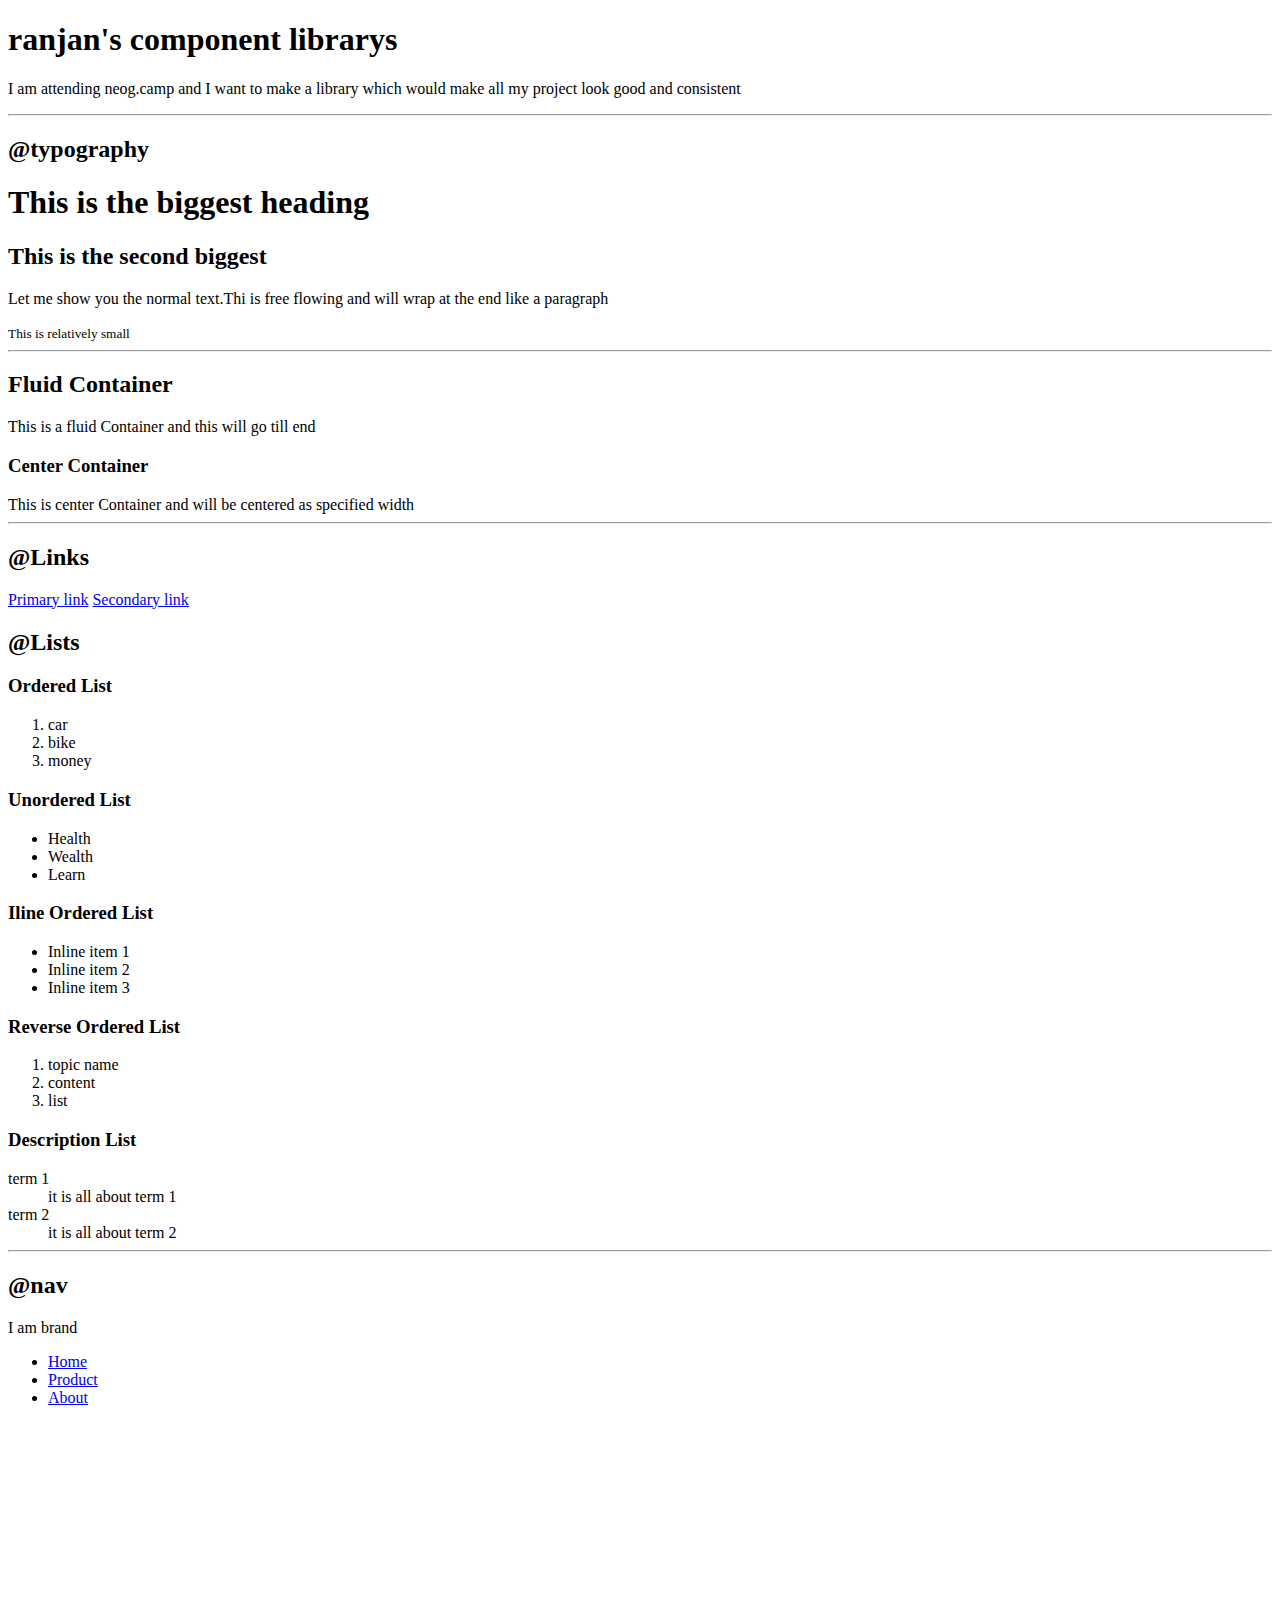
==== index.html @ 51fc794d "nav" ====
<!DOCTYPE html>
<html lang="en">
<head>
    <meta charset="UTF-8">
    <meta name="viewport" content="width=device-width, initial-scale=1.0">
    <title>Component Library</title>
</head>
<body>
    <h1>ranjan's component librarys</h1>
    <p>I am attending neog.camp and I want to make a library which would make all my project look good and consistent</p>
    <hr>
    <h2>@typography</h2>
    <h1>This is the biggest heading</h1>
    <h2>This is the second biggest</h2>
    <p>Let me show you the normal text.Thi is free flowing and will wrap at the end like a paragraph</p>
    <small>This is relatively small</small>

    <hr>

    <h2>Fluid Container</h2>
    <div>This is a fluid Container and this will go till end</div>

    <h3>Center Container</h3>
    <div>This is center Container and will be centered as specified width</div>
    <hr>

    <h2>@Links</h2>

<a href="/">Primary link</a>
<a href="/">Secondary link</a>

<h2>@Lists</h2>

<h3>Ordered List</h3>
<ol>
    <li>car</li>
    <li>bike</li>
    <li>money</li>
</ol>

<h3>Unordered List</h3>
<ul>
    <li>Health</li>
    <li>Wealth</li>
    <li>Learn</li>
</ul>

<h3>Iline Ordered List</h3>
<ul>
    <li>Inline item 1</li>
    <li>Inline item 2</li>
    <li>Inline item 3</li>
</ul>

<h3>Reverse Ordered List</h3>
<ol>
    <li>topic name</li>
    <li>content</li>
    <li>list</li>
</ol>

<h3>Description List</h3>
<dt>        term 1</dt>
<dd>it is all about term 1</dd>
<dt>        term 2</dt>
<dd>it is all about term 2</dd>

<hr>

<h2>@nav</h2>

<div>I am brand</div>
<ul>
    <li><a href="/">Home</a></li>
    <li><a href="/">Product</a></li>
    <li><a href="/">About</a></li>
</ul>



<div style="height: 40vh;"></div>

</body>
</html>
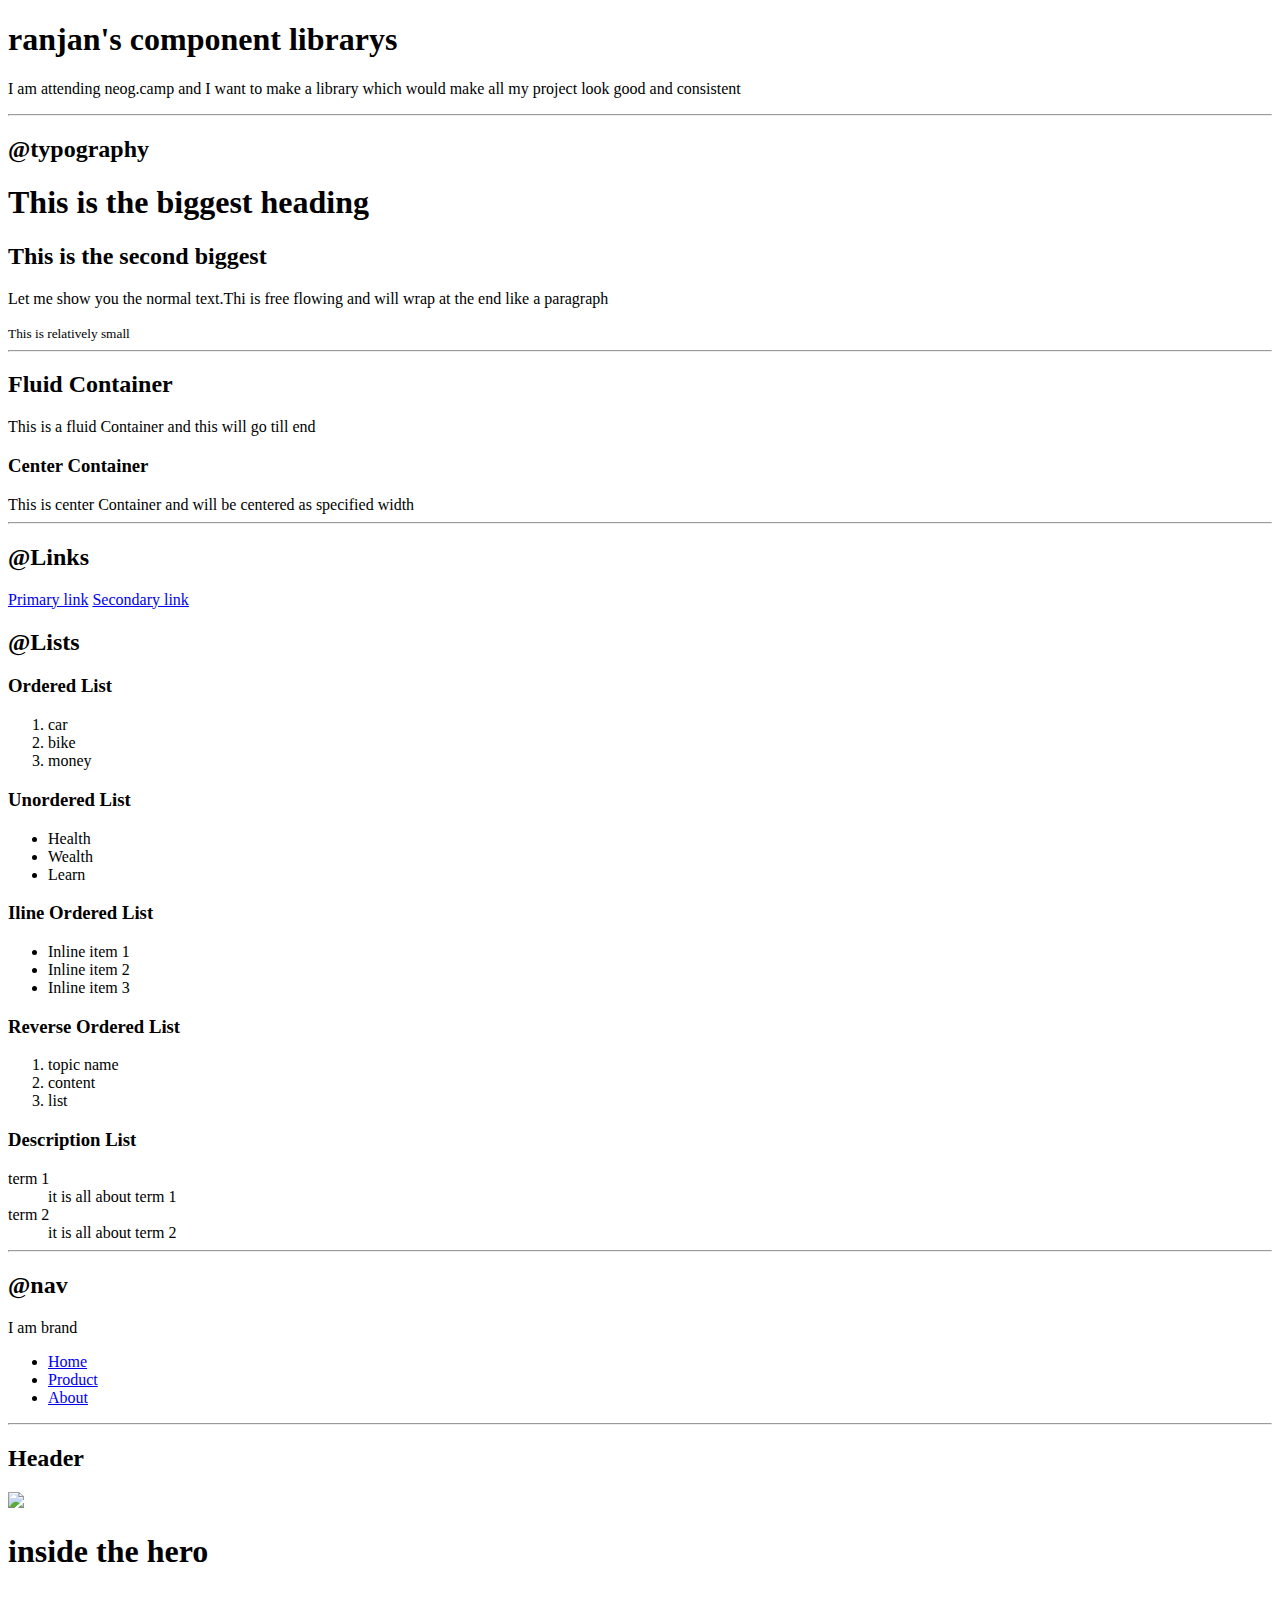
==== commit 6709c0ad: "fix:header added" ====
--- a/index.html
+++ b/index.html
@@ -76,6 +76,12 @@
     <li><a href="/">About</a></li>
 </ul>
 
+<hr>
+<h2>Header</h2>
+<head>
+    <img src = "images/reactImage.svg">
+    <h1>inside the hero </h1>
+</head>
 
 
 <div style="height: 40vh;"></div>
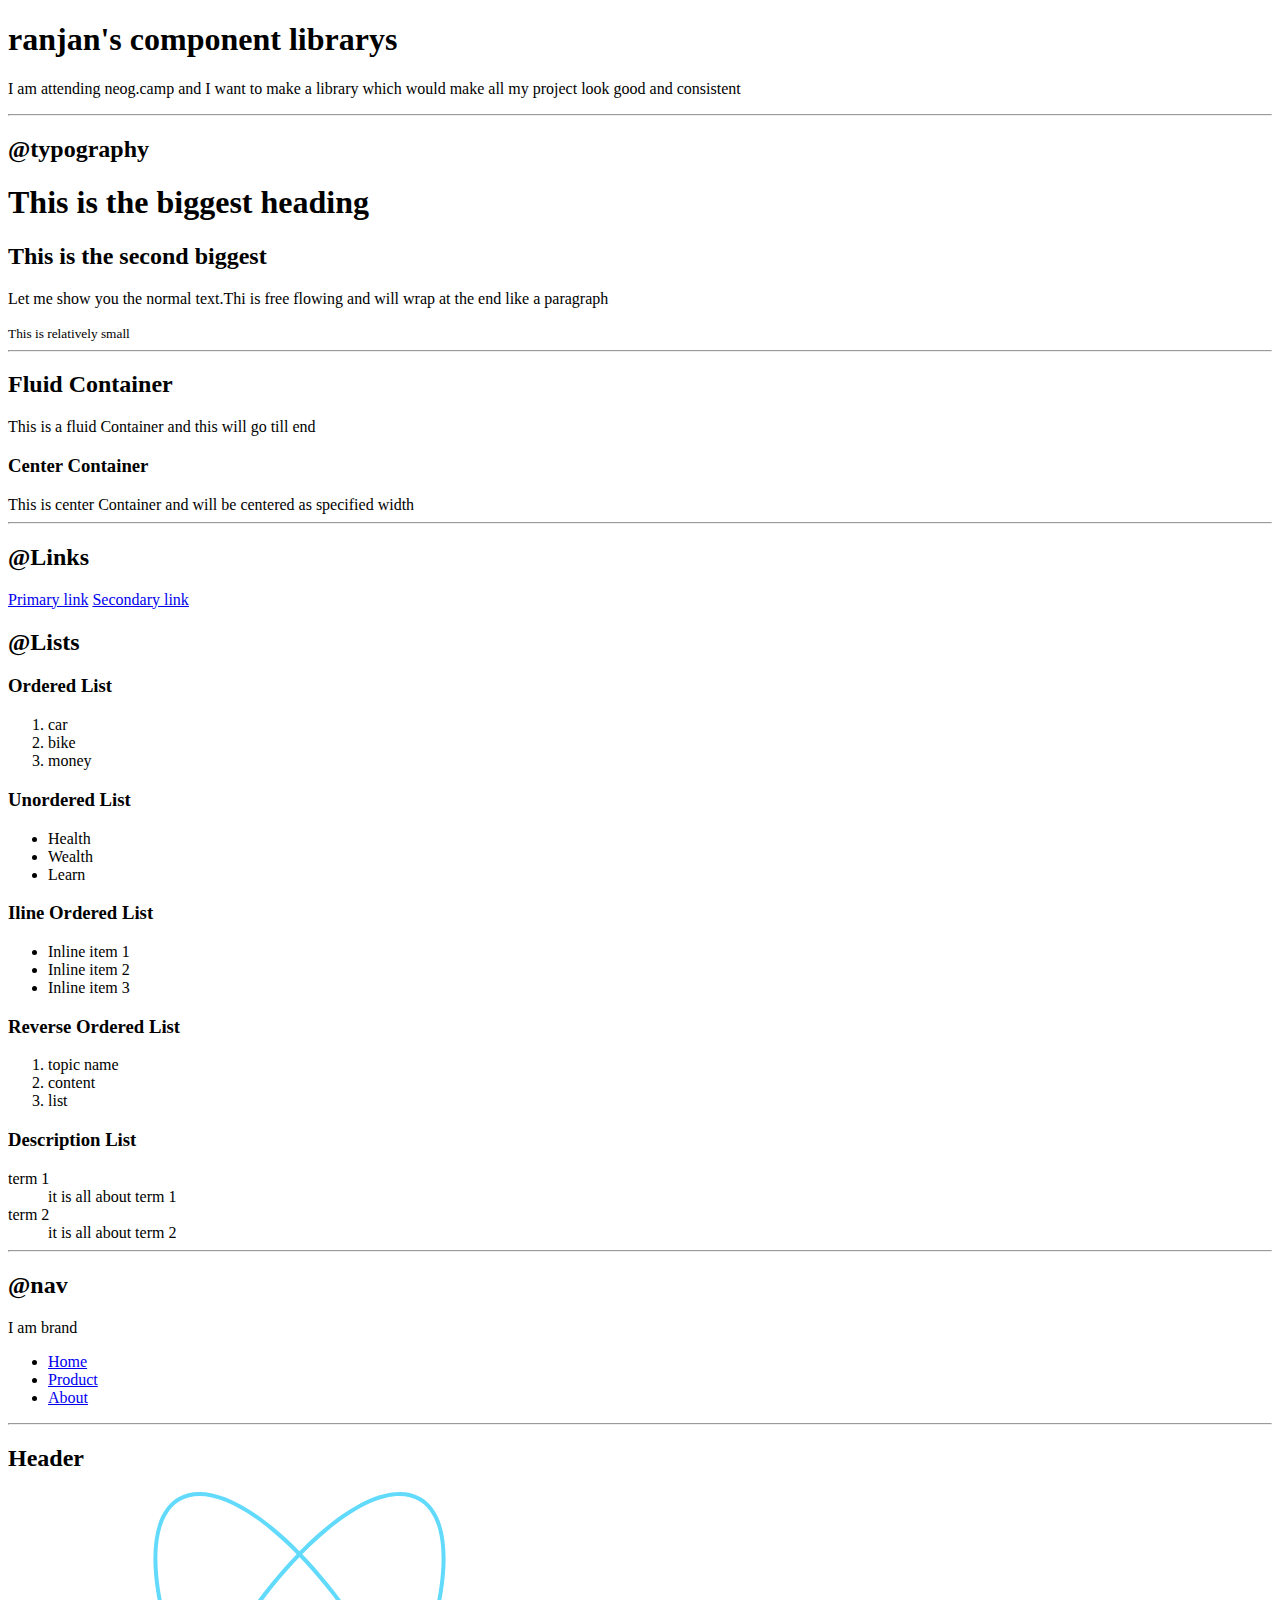
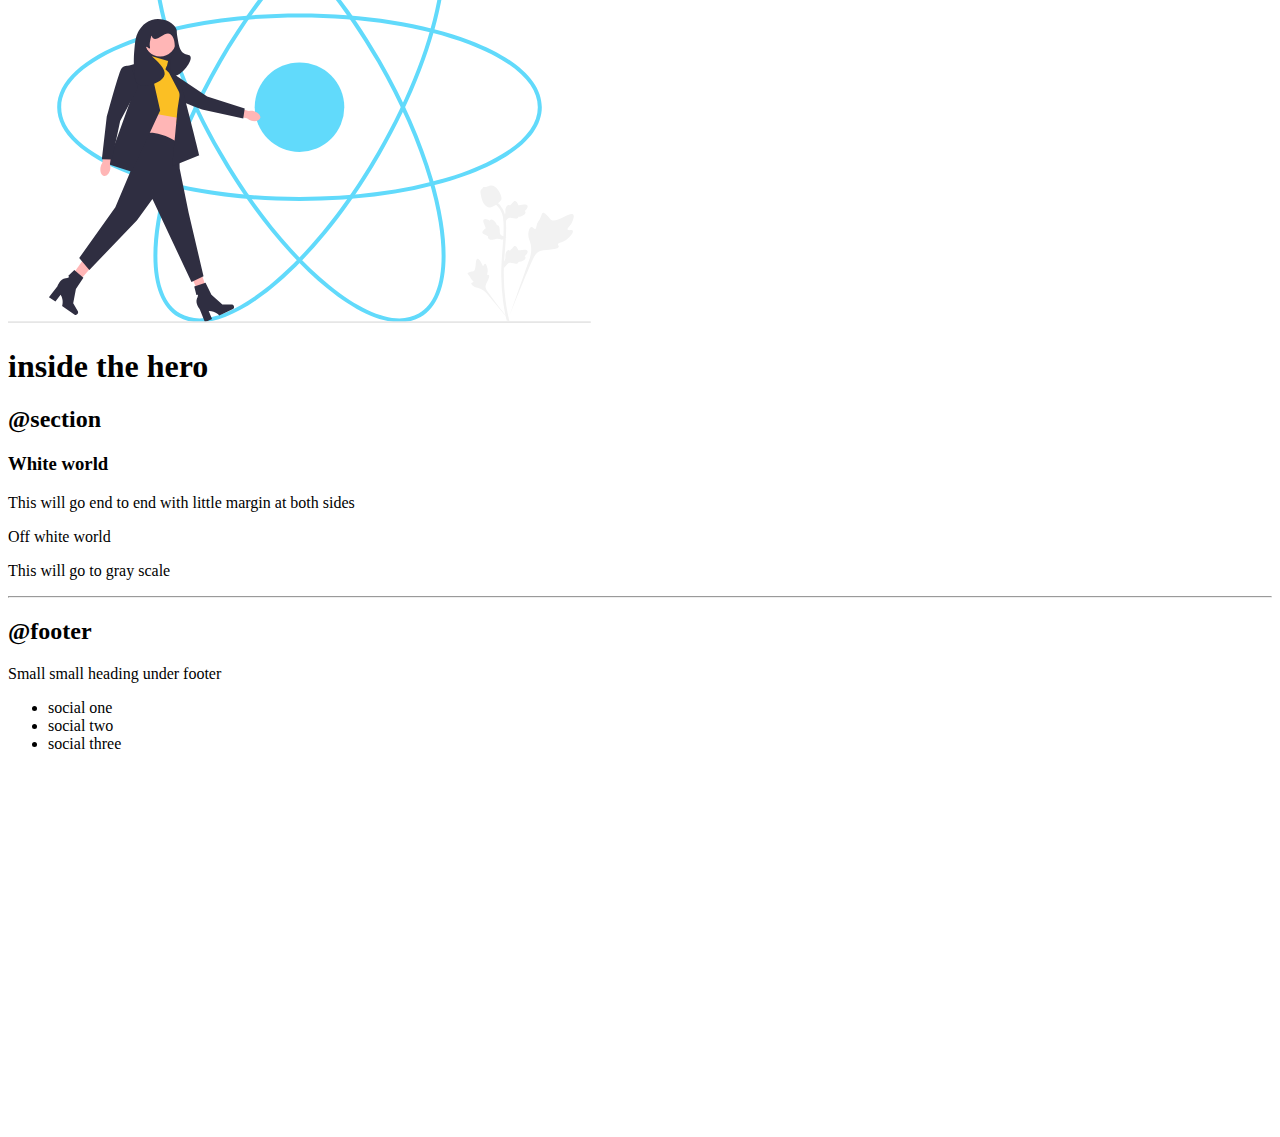
==== commit b062dd5a: "footer added" ====
--- a/index.html
+++ b/index.html
@@ -1,13 +1,16 @@
 <!DOCTYPE html>
 <html lang="en">
+
 <head>
     <meta charset="UTF-8">
     <meta name="viewport" content="width=device-width, initial-scale=1.0">
     <title>Component Library</title>
 </head>
+
 <body>
     <h1>ranjan's component librarys</h1>
-    <p>I am attending neog.camp and I want to make a library which would make all my project look good and consistent</p>
+    <p>I am attending neog.camp and I want to make a library which would make all my project look good and consistent
+    </p>
     <hr>
     <h2>@typography</h2>
     <h1>This is the biggest heading</h1>
@@ -26,65 +29,86 @@
 
     <h2>@Links</h2>
 
-<a href="/">Primary link</a>
-<a href="/">Secondary link</a>
+    <a href="/">Primary link</a>
+    <a href="/">Secondary link</a>
 
-<h2>@Lists</h2>
+    <h2>@Lists</h2>
 
-<h3>Ordered List</h3>
-<ol>
-    <li>car</li>
-    <li>bike</li>
-    <li>money</li>
-</ol>
+    <h3>Ordered List</h3>
+    <ol>
+        <li>car</li>
+        <li>bike</li>
+        <li>money</li>
+    </ol>
 
-<h3>Unordered List</h3>
-<ul>
-    <li>Health</li>
-    <li>Wealth</li>
-    <li>Learn</li>
-</ul>
+    <h3>Unordered List</h3>
+    <ul>
+        <li>Health</li>
+        <li>Wealth</li>
+        <li>Learn</li>
+    </ul>
 
-<h3>Iline Ordered List</h3>
-<ul>
-    <li>Inline item 1</li>
-    <li>Inline item 2</li>
-    <li>Inline item 3</li>
-</ul>
+    <h3>Iline Ordered List</h3>
+    <ul>
+        <li>Inline item 1</li>
+        <li>Inline item 2</li>
+        <li>Inline item 3</li>
+    </ul>
 
-<h3>Reverse Ordered List</h3>
-<ol>
-    <li>topic name</li>
-    <li>content</li>
-    <li>list</li>
-</ol>
+    <h3>Reverse Ordered List</h3>
+    <ol>
+        <li>topic name</li>
+        <li>content</li>
+        <li>list</li>
+    </ol>
 
-<h3>Description List</h3>
-<dt>        term 1</dt>
-<dd>it is all about term 1</dd>
-<dt>        term 2</dt>
-<dd>it is all about term 2</dd>
+    <h3>Description List</h3>
+    <dt> term 1</dt>
+    <dd>it is all about term 1</dd>
+    <dt> term 2</dt>
+    <dd>it is all about term 2</dd>
 
-<hr>
+    <hr>
 
-<h2>@nav</h2>
+    <h2>@nav</h2>
 
-<div>I am brand</div>
-<ul>
-    <li><a href="/">Home</a></li>
-    <li><a href="/">Product</a></li>
-    <li><a href="/">About</a></li>
-</ul>
+    <div>I am brand</div>
+    <ul>
+        <li><a href="/">Home</a></li>
+        <li><a href="/">Product</a></li>
+        <li><a href="/">About</a></li>
+    </ul>
 
-<hr>
-<h2>Header</h2>
-<head>
-    <img src = "images/reactImage.svg">
-    <h1>inside the hero </h1>
-</head>
+    <hr>
+    <h2>Header</h2>
 
+    <head>
+        <img src="images/reactImage.svg">
+        <h1>inside the hero </h1>
+    </head>
 
-<div style="height: 40vh;"></div>
+    <h2>@section</h2>
+    <section>
+        <h3>White world</h3>
+        <p>This will go end to end with little margin at both sides</p>
+    </section>
+
+    <section>Off white world</section>
+    <p>This will go to gray scale</p>
+    <hr>
+    <h2>@footer</h2>
+
+    <footer>
+        <div>Small small heading under footer</div>
+        <ul>
+            <li>social one </li>
+            <li>social two </li>
+            <li>social three </li>
+        </ul>
+    </footer>
+
+    <div style="height: 40vh;"></div>
 
 </body>
+
 </html>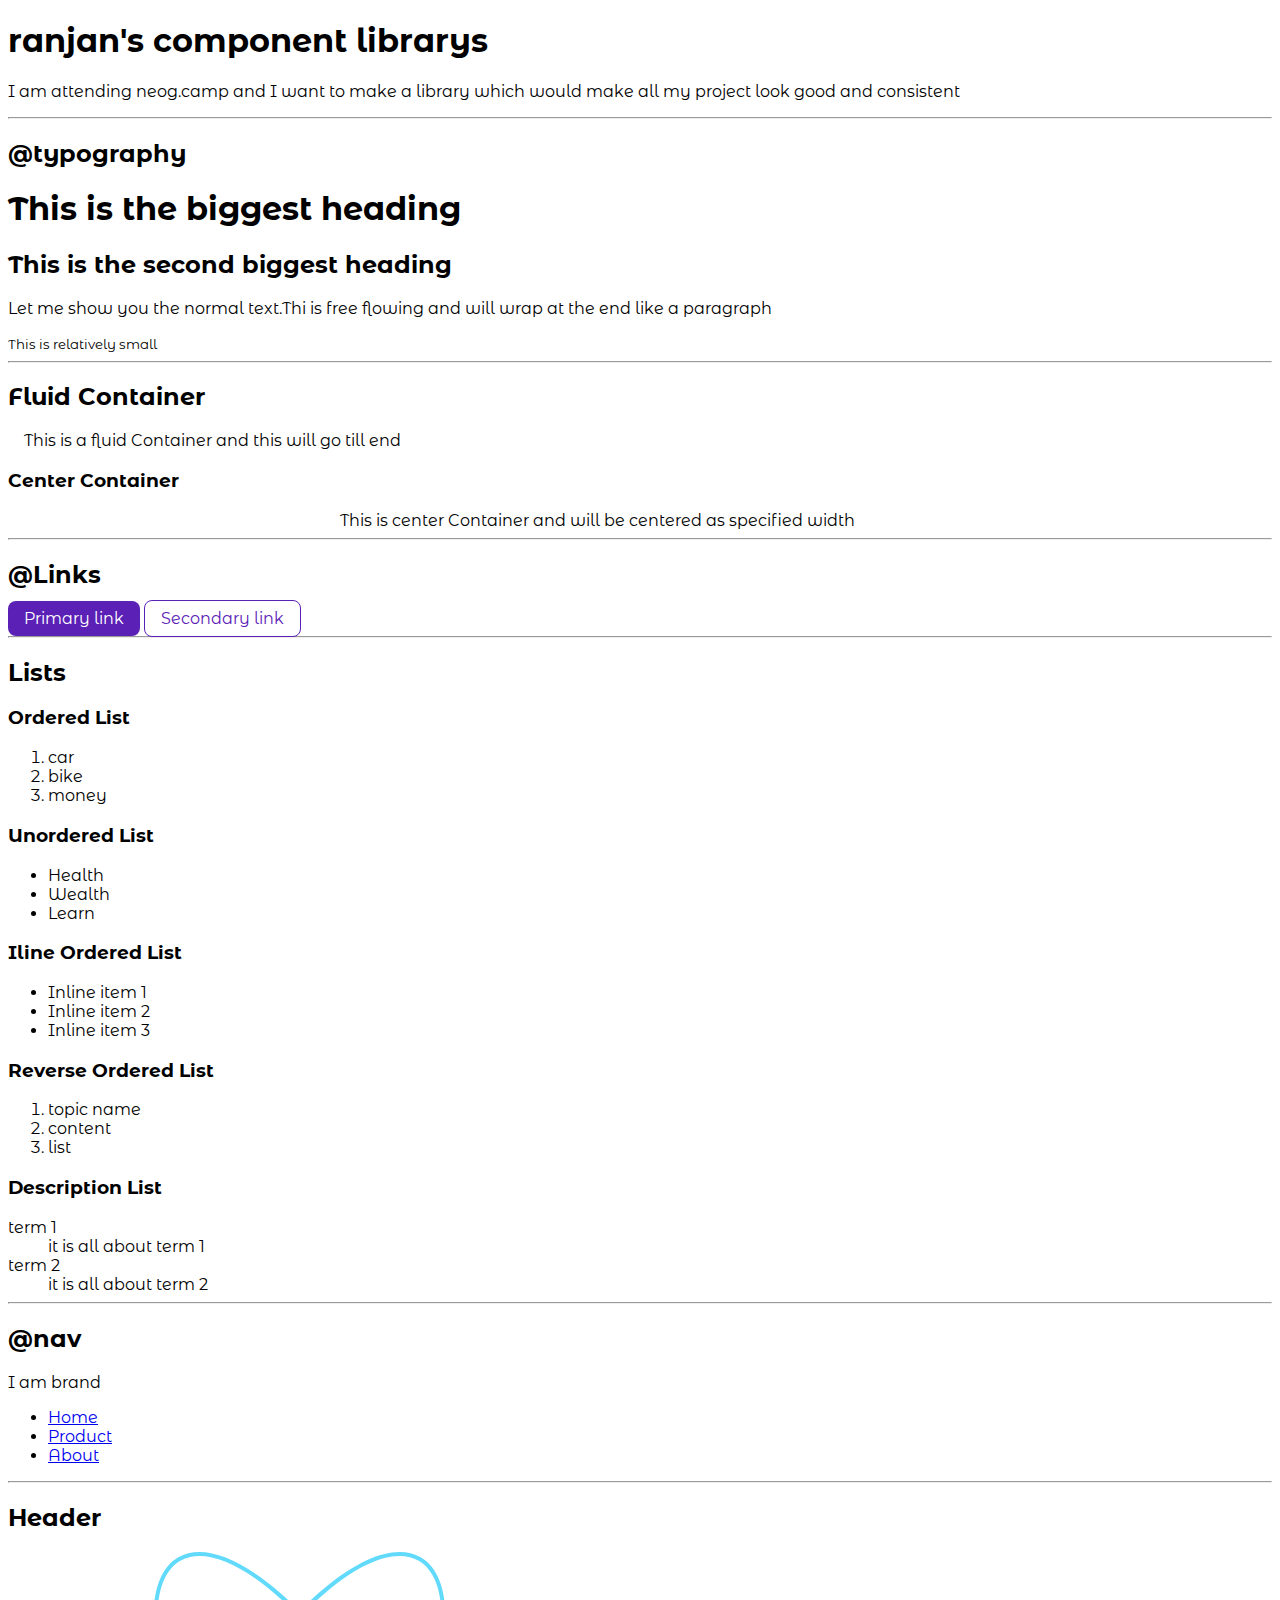
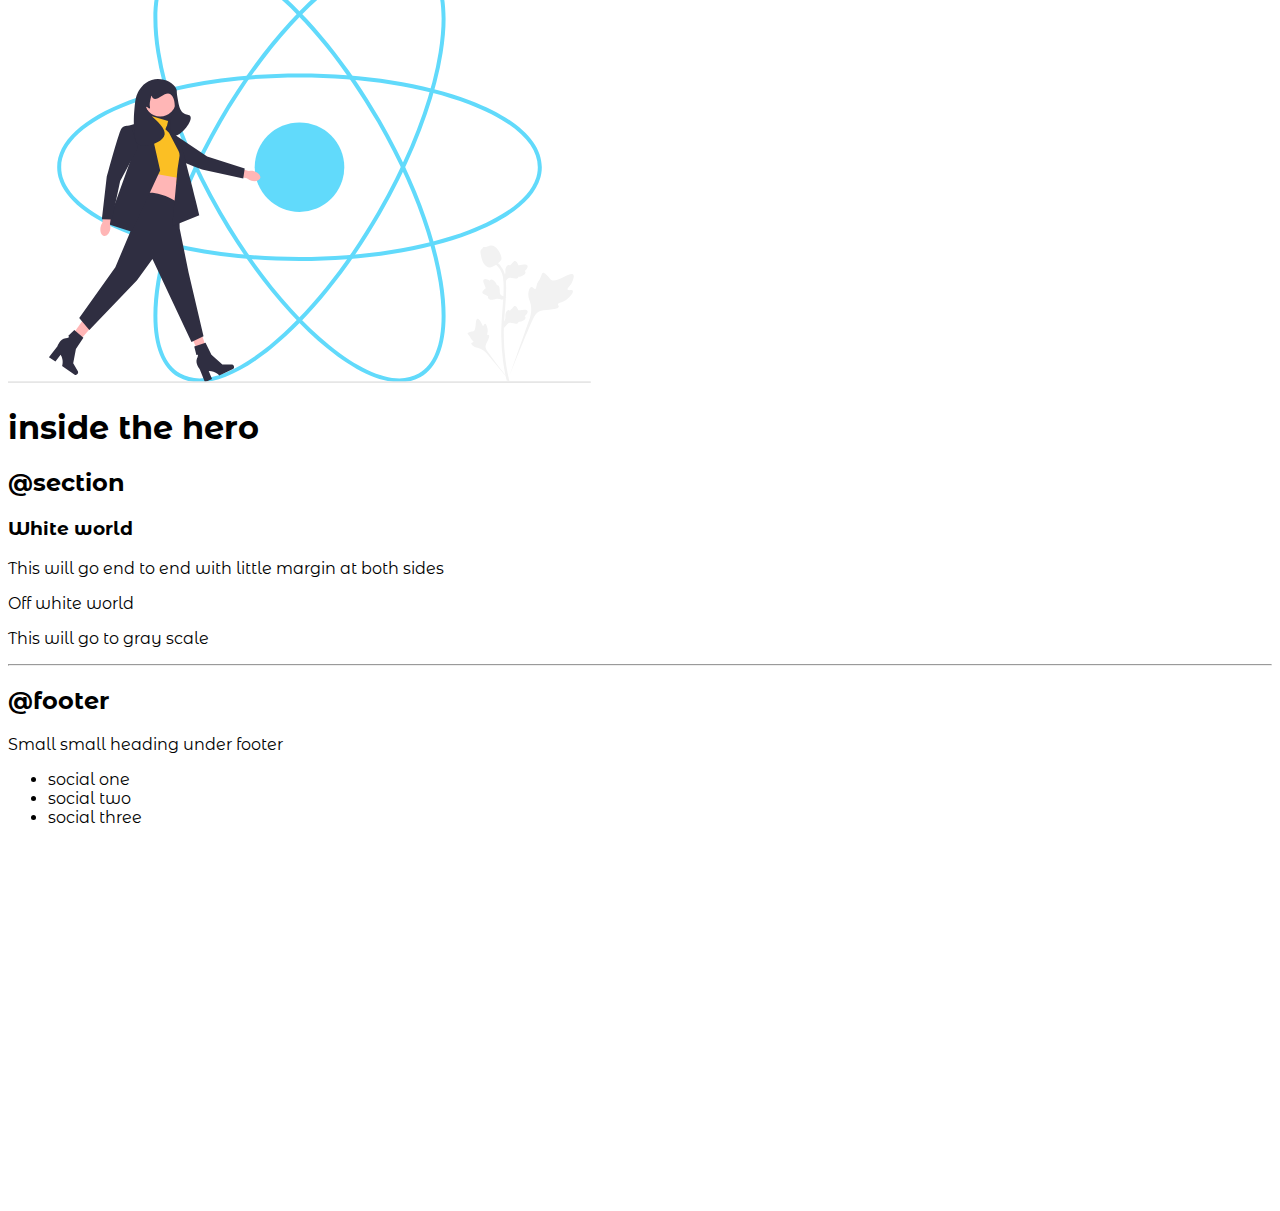
==== commit 5f618221: "links updated" ====
--- a/index.html
+++ b/index.html
@@ -5,34 +5,42 @@
     <meta charset="UTF-8">
     <meta name="viewport" content="width=device-width, initial-scale=1.0">
     <title>Component Library</title>
+    <link rel="stylesheet" href="style.css">
 </head>
 
 <body>
     <h1>ranjan's component librarys</h1>
     <p>I am attending neog.camp and I want to make a library which would make all my project look good and consistent
     </p>
+    <!-- <style>
+        body{
+            color:green;
+        }
+    </style> -->
     <hr>
     <h2>@typography</h2>
+    <!-- style="color: blue;" -->
     <h1>This is the biggest heading</h1>
-    <h2>This is the second biggest</h2>
+    <h2>This is the second biggest heading</h2>
     <p>Let me show you the normal text.Thi is free flowing and will wrap at the end like a paragraph</p>
     <small>This is relatively small</small>
-
     <hr>
 
     <h2>Fluid Container</h2>
-    <div>This is a fluid Container and this will go till end</div>
+    <div class="container-fluid">This is a fluid Container and this will go till end</div>
 
     <h3>Center Container</h3>
-    <div>This is center Container and will be centered as specified width</div>
+    <div class=" container">This is center Container and will be centered as specified width</div>
     <hr>
 
     <h2>@Links</h2>
+    <a class="link link-primary" href="/">Primary link</a>
+    <a class="link link-secondary" href="/">Secondary link</a>
 
-    <a href="/">Primary link</a>
-    <a href="/">Secondary link</a>
-
-    <h2>@Lists</h2>
+    <hr>
+    <!-- style="color: brown;"> -->
+    <h2>Lists
+    </h2>
 
     <h3>Ordered List</h3>
     <ol>
--- a/style.css
+++ b/style.css
@@ -0,0 +1,48 @@
+@import url('https://fonts.googleapis.com/css2?family=Montserrat+Alternates&display=swap');
+
+:root{
+    --primary-color:#5b21b6;
+}
+
+body{
+    font-family: 'Montserrat Alternates', sans-serif;
+}
+/** container **/
+.container-fluid{
+    padding-left: 1rem;
+    padding-right: 1rem;
+}
+
+.container{
+    max-width: 600px;
+    margin:auto;
+
+    
+}
+/** adding color to primary **/
+
+/* adding css style to link */
+
+.link{
+    text-decoration: none;
+    padding: 0.5rem 1.0rem;
+}
+
+.link-primary{
+    background-color: var(--primary-color);
+    border-radius: 0.5rem;
+    color: white;
+}
+
+.link-secondary{
+    color: var(--primary-color);
+    border-radius: 0.5rem;
+    border: 1px solid var(--primary-color);
+
+}
+
+
+
+
+
+
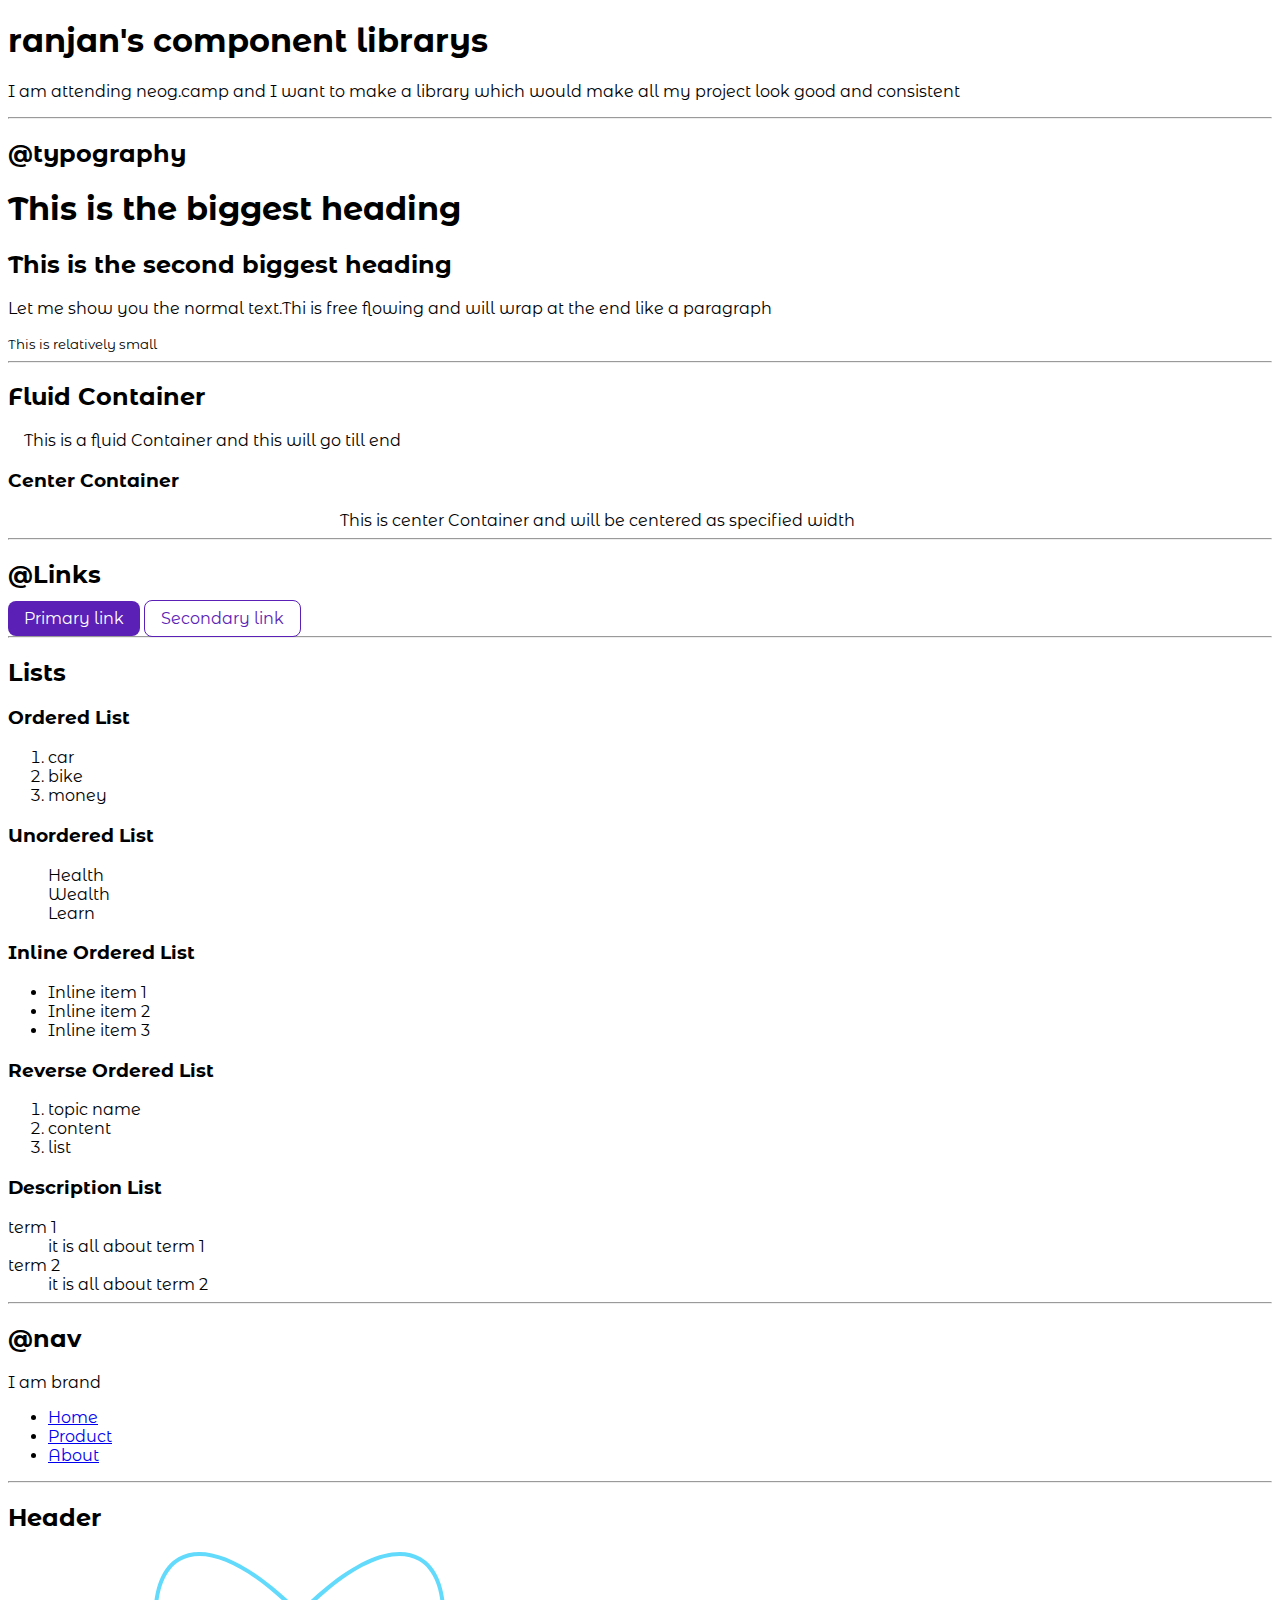
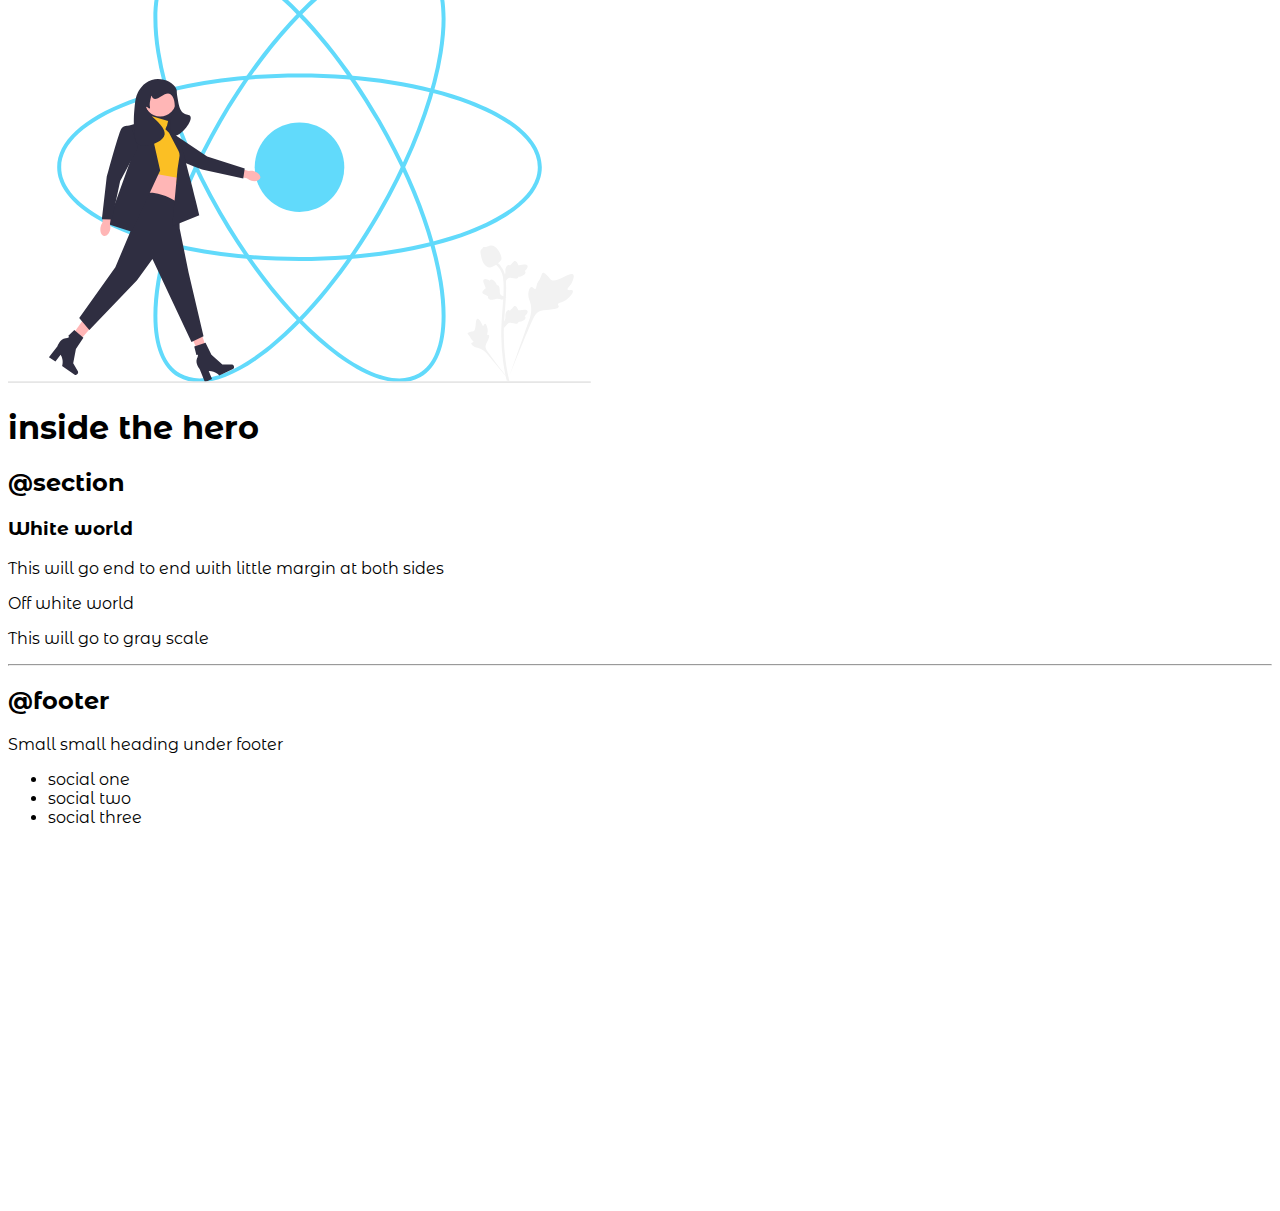
==== commit 32dde021: "working on css file" ====
--- a/index.html
+++ b/index.html
@@ -51,12 +51,12 @@
 
     <h3>Unordered List</h3>
     <ul>
-        <li>Health</li>
-        <li>Wealth</li>
-        <li>Learn</li>
+        <li class="list-non-bullet">Health</li>
+        <li class="list-non-bullet">Wealth</li>
+        <li class="list-non-bullet">Learn</li>
     </ul>
 
-    <h3>Iline Ordered List</h3>
+    <h3>Inline Ordered List</h3>
     <ul>
         <li>Inline item 1</li>
         <li>Inline item 2</li>
--- a/style.css
+++ b/style.css
@@ -42,7 +42,27 @@
 }
 
 
+/* decorating css */
+
+/* removing the bullet points */
+.list-non-bullet{
+    list-style: none;
+}
+
+#list-inline{
+    display: inline;
+}
 
 
 
 
+
+
+
+
+
+
+
+
+
+
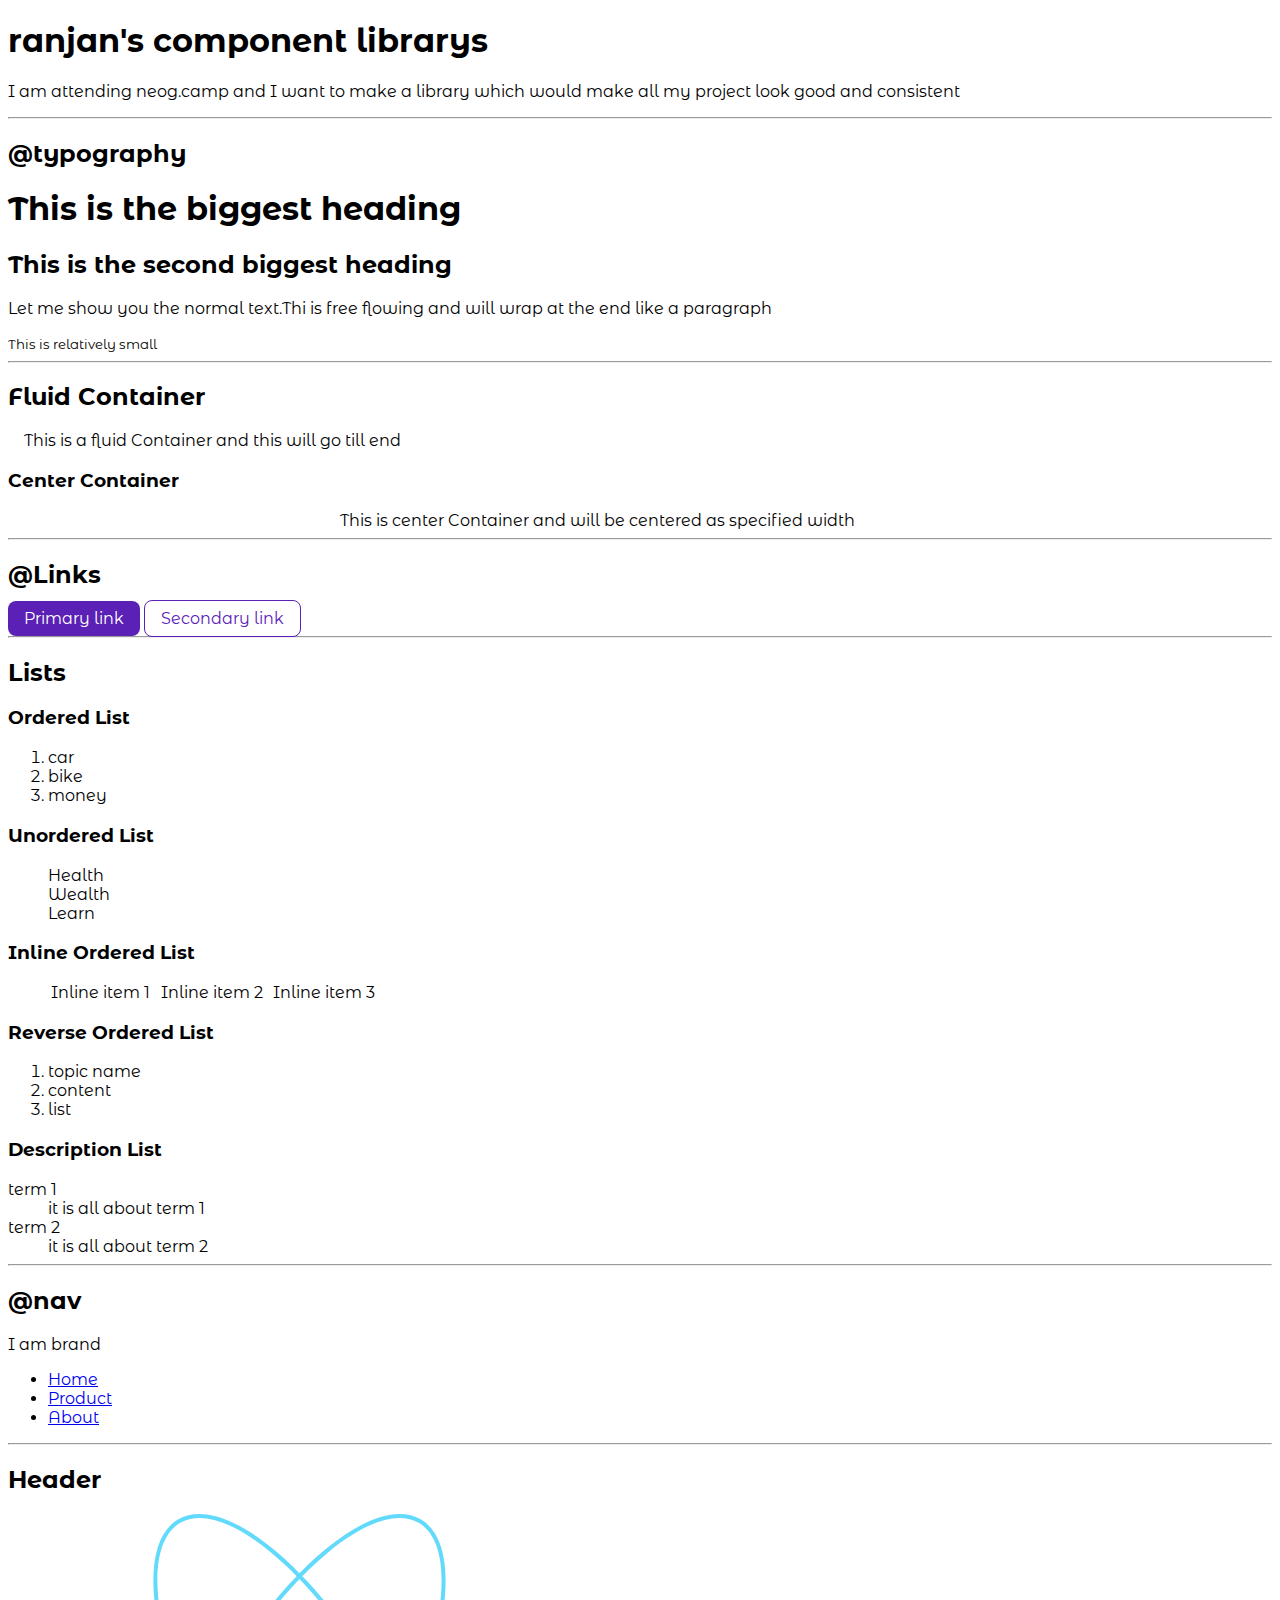
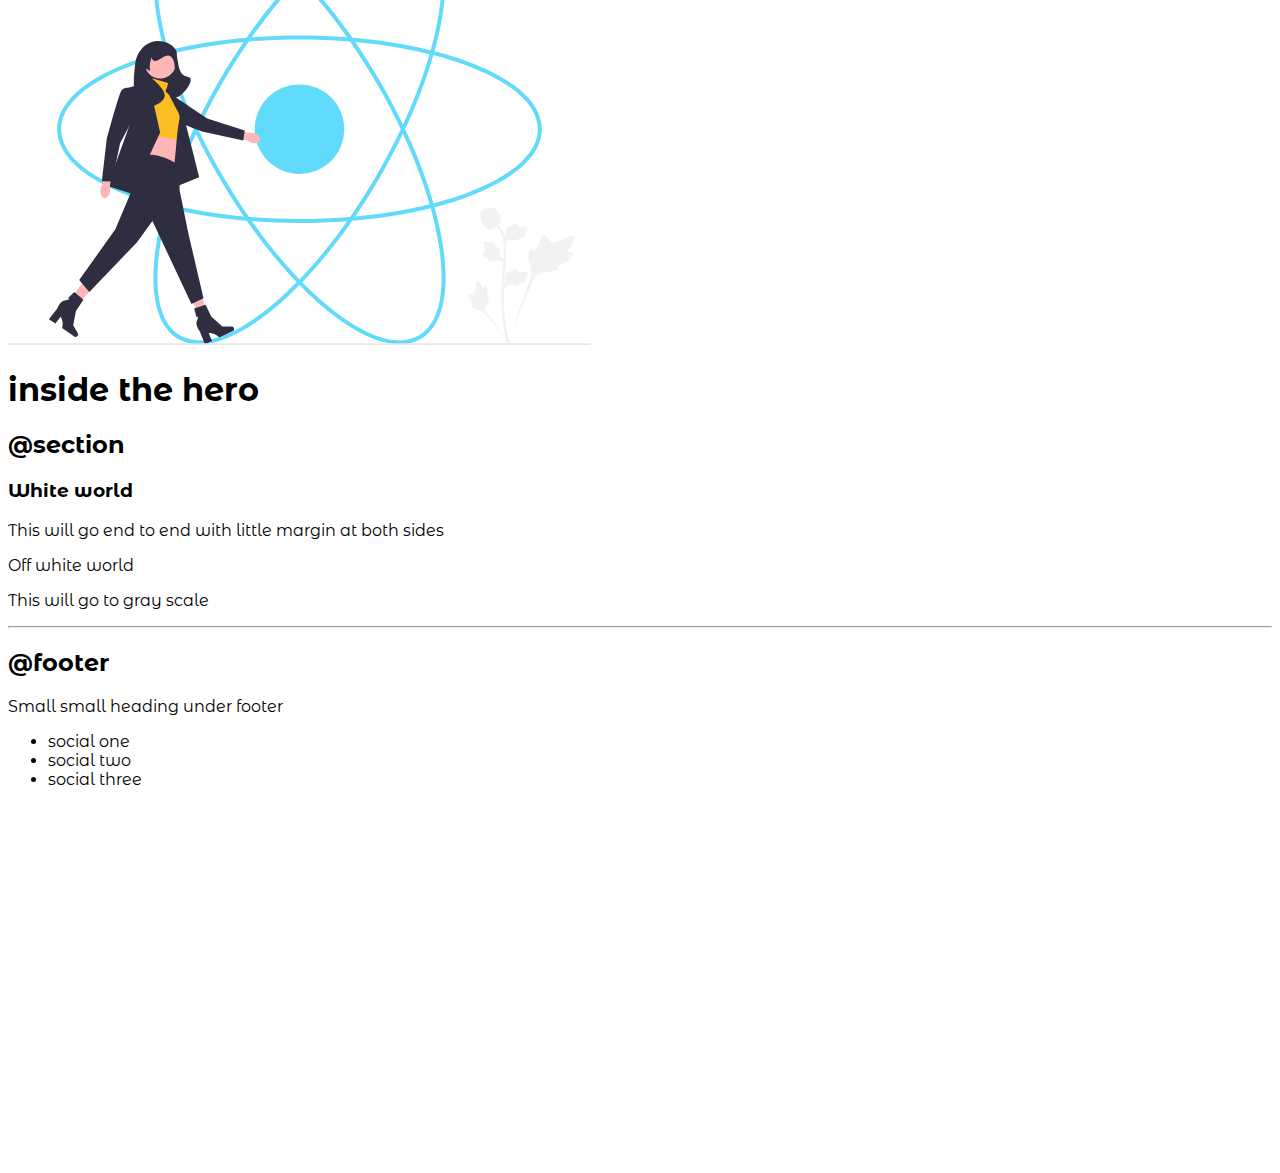
==== commit 4a6b4f07: "list update" ====
--- a/index.html
+++ b/index.html
@@ -58,9 +58,9 @@
 
     <h3>Inline Ordered List</h3>
     <ul>
-        <li>Inline item 1</li>
-        <li>Inline item 2</li>
-        <li>Inline item 3</li>
+        <li id="list-inline">Inline item 1</li>
+        <li id="list-inline">Inline item 2</li>
+        <li id="list-inline">Inline item 3</li>
     </ul>
 
     <h3>Reverse Ordered List</h3>
--- a/style.css
+++ b/style.css
@@ -49,8 +49,11 @@
     list-style: none;
 }
 
+/* arranged all elements in single row */
 #list-inline{
     display: inline;
+    padding: 0.2rem;    
+    
 }
 
 
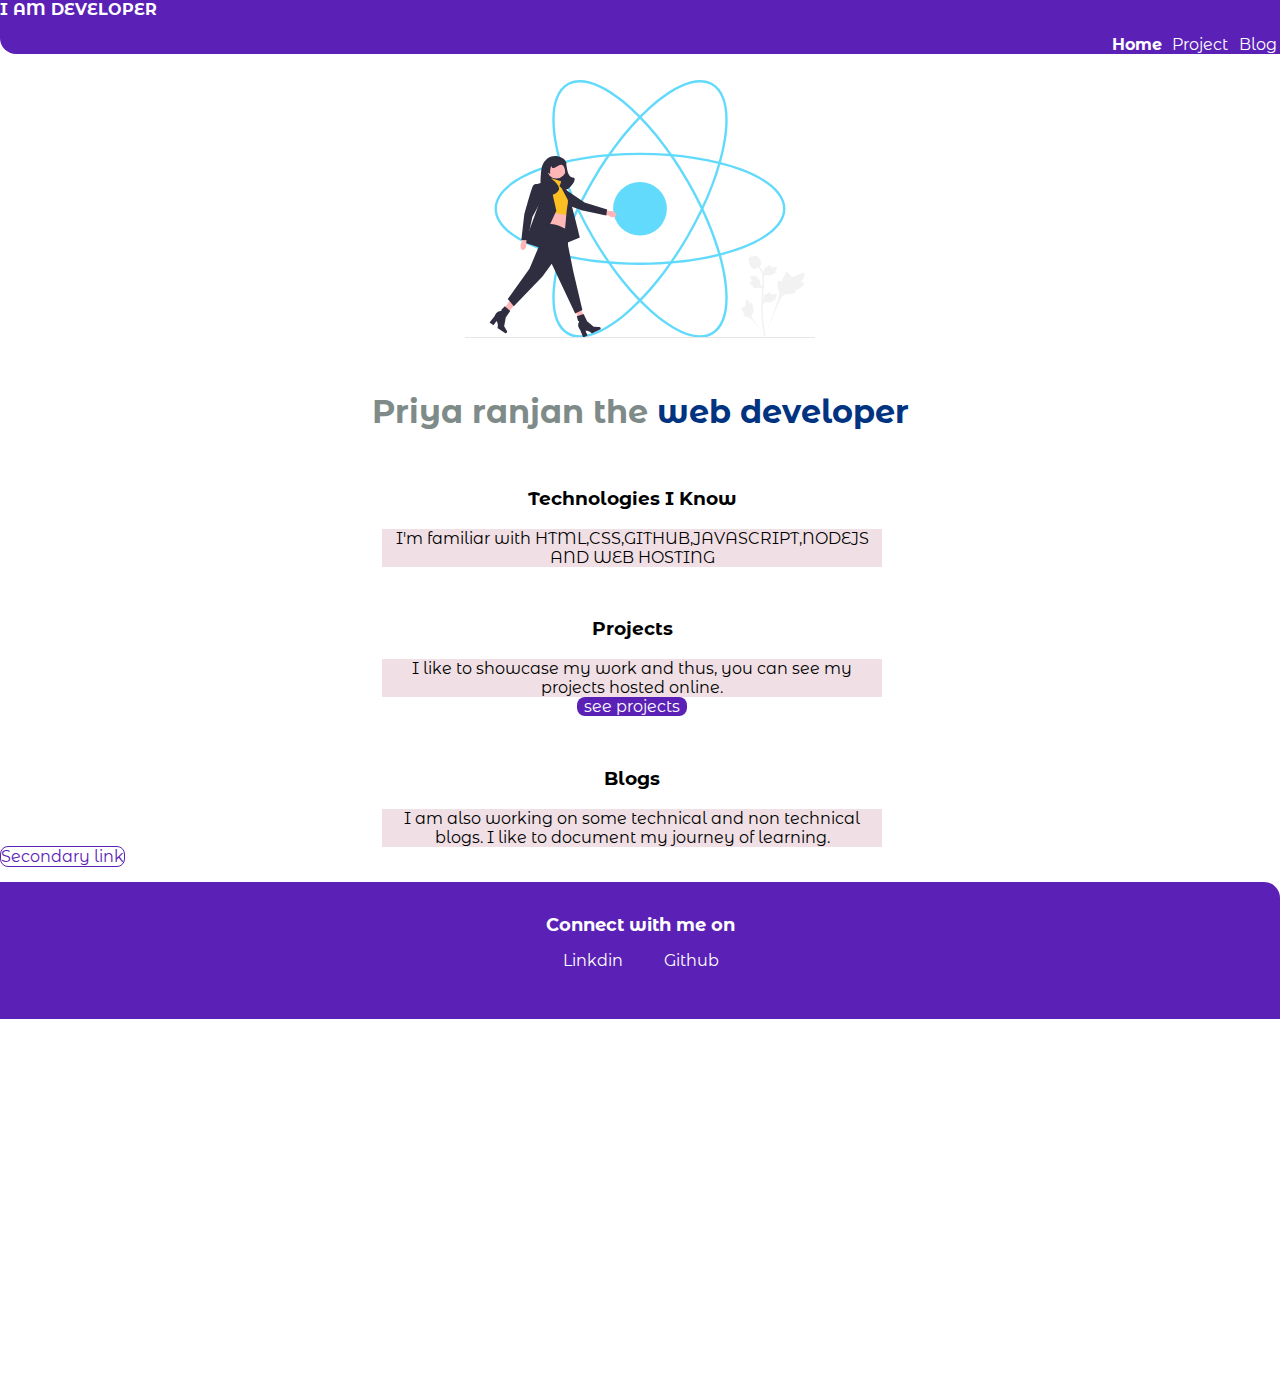
==== commit 1f1031e0: "updated: css,blog file." ====
--- a/index.html
+++ b/index.html
@@ -1,122 +1,82 @@
 <!DOCTYPE html>
 <html lang="en">
-
 <head>
     <meta charset="UTF-8">
     <meta name="viewport" content="width=device-width, initial-scale=1.0">
-    <title>Component Library</title>
+
     <link rel="stylesheet" href="style.css">
+
+    <title>Adarsh Balika</title>
 </head>
+<body>
+    <!-- This is the header of page,it contains different links. -->
+    <nav class="navigation">
+        <div class="nav-brand">I AM DEVELOPER</div>
+        <ul class="nav-pill">
+            <li class="list-inline link-active"><a class="link " href="/">Home</a></li>
+            <li class="list-inline"><a class="link" href="/project.html">Project</a></li>
+            <li class="list-inline"><a class="link" href="/blogs.html">Blog</a></li>
+        </ul>
+    </nav>
 
-<body>
-    <h1>ranjan's component librarys</h1>
-    <p>I am attending neog.camp and I want to make a library which would make all my project look good and consistent
-    </p>
-    <!-- <style>
-        body{
-            color:green;
-        }
-    </style> -->
-    <hr>
-    <h2>@typography</h2>
-    <!-- style="color: blue;" -->
-    <h1>This is the biggest heading</h1>
-    <h2>This is the second biggest heading</h2>
-    <p>Let me show you the normal text.Thi is free flowing and will wrap at the end like a paragraph</p>
-    <small>This is relatively small</small>
-    <hr>
+    <head class="hero">
+        <img class="hero-img" src="images/reactImage.svg">
+        <h1 class="hero-heading">Priya ranjan the<span class="inverted-heading"> web developer</span></h1>
 
-    <h2>Fluid Container</h2>
-    <div class="container-fluid">This is a fluid Container and this will go till end</div>
-
-    <h3>Center Container</h3>
-    <div class=" container">This is center Container and will be centered as specified width</div>
-    <hr>
-
-    <h2>@Links</h2>
-    <a class="link link-primary" href="/">Primary link</a>
-    <a class="link link-secondary" href="/">Secondary link</a>
-
-    <hr>
-    <!-- style="color: brown;"> -->
-    <h2>Lists
-    </h2>
-
-    <h3>Ordered List</h3>
-    <ol>
-        <li>car</li>
-        <li>bike</li>
-        <li>money</li>
-    </ol>
-
-    <h3>Unordered List</h3>
-    <ul>
-        <li class="list-non-bullet">Health</li>
-        <li class="list-non-bullet">Wealth</li>
-        <li class="list-non-bullet">Learn</li>
-    </ul>
-
-    <h3>Inline Ordered List</h3>
-    <ul>
-        <li id="list-inline">Inline item 1</li>
-        <li id="list-inline">Inline item 2</li>
-        <li id="list-inline">Inline item 3</li>
-    </ul>
-
-    <h3>Reverse Ordered List</h3>
-    <ol>
-        <li>topic name</li>
-        <li>content</li>
-        <li>list</li>
-    </ol>
-
-    <h3>Description List</h3>
-    <dt> term 1</dt>
-    <dd>it is all about term 1</dd>
-    <dt> term 2</dt>
-    <dd>it is all about term 2</dd>
-
-    <hr>
-
-    <h2>@nav</h2>
-
-    <div>I am brand</div>
-    <ul>
-        <li><a href="/">Home</a></li>
-        <li><a href="/">Product</a></li>
-        <li><a href="/">About</a></li>
-    </ul>
-
-    <hr>
-    <h2>Header</h2>
-
-    <head>
-        <img src="images/reactImage.svg">
-        <h1>inside the hero </h1>
     </head>
 
-    <h2>@section</h2>
-    <section>
-        <h3>White world</h3>
-        <p>This will go end to end with little margin at both sides</p>
+    <section class="main-section">
+        <div>
+            <h3>Technologies I Know</h3>
+
+            <p class="container ow"> 
+                I'm familiar with HTML,CSS,GITHUB,JAVASCRIPT,NODEJS AND WEB HOSTING
+            </p> 
+        </div>
     </section>
+    
+    <section class="main-section">
+        <div>
+            <h3>Projects</h3>
 
-    <section>Off white world</section>
-    <p>This will go to gray scale</p>
-    <hr>
-    <h2>@footer</h2>
+            <p class="container ow"> 
+                I like to showcase my work and thus, you can see my projects hosted online.
+            </p>
+            <a class="link  lp link-primary " href="project.html">see projects</a>         
+        </div>
+    </section>
+    
 
-    <footer>
-        <div>Small small heading under footer</div>
-        <ul>
-            <li>social one </li>
-            <li>social two </li>
-            <li>social three </li>
+
+    <section class="main-section">
+        <div>
+            <h3>Blogs</h3>
+
+            <p class="container ow"> 
+                I am also working on some technical and non technical blogs. I like to document my journey of learning.
+            </p> 
+            <a class="link link-secondary lp" href="blogs.html">Secondary link</a>
+        
+        </div>
+    </section>
+    
+   <section>
+    <footer class="footer">
+        <div class="footer-heading"> Connect with me on</div>
+        <ul class="list-non-bullet">
+            <li class="list-inline" > <a  class="colorforfooterlink link"  href="https://linkedin.com/">Linkdin</a></li>
+            <li class="list-inline"> <a  class="colorforfooterlink link"  href="https://github.com/ranjanrana1712/">Github</a></li>
+            <!-- <li class="list-inline"> <a class="colorforfooterlink link" href="https://github.com/ranjanrana1712/">  socialthree </a> -->
+
+            </li>
         </ul>
     </footer>
+   </section>
+    
 
-    <div style="height: 40vh;"></div>
+
+
+<div style="height: 40vh;"></div>
 
 </body>
-
 </html>--- a/style.css
+++ b/style.css
@@ -1,71 +1,240 @@
 @import url('https://fonts.googleapis.com/css2?family=Montserrat+Alternates&display=swap');
 
-:root{
-    --primary-color:#5b21b6;
-}
-
-body{
+:root {
+    --primary-color: #5b21b6;
+    --dark-gray: rgb(127, 139, 136);
+    --light-gray: rgb(240, 224, 229);
+
+}
+
+body {
     font-family: 'Montserrat Alternates', sans-serif;
-}
+    margin: 0px;
+}
+
 /** container **/
-.container-fluid{
+.container-fluid {
     padding-left: 1rem;
     padding-right: 1rem;
 }
 
-.container{
-    max-width: 600px;
+.container {
+    max-width: 500px;
+    margin: auto;
+
+
+}
+
+/** adding color to primary **/
+
+/* adding css style to link */
+
+.link {
+    text-decoration: none;
+    padding: 0.rem 1.0rem;
+}
+
+.lp{
+    text-align: center;
+    display: block;
+    width: 110px;
+    
     margin:auto;
 
-    
-}
-/** adding color to primary **/
-
-/* adding css style to link */
-
-.link{
-    text-decoration: none;
-    padding: 0.5rem 1.0rem;
-}
-
-.link-primary{
+
+}
+
+.link-primary {
     background-color: var(--primary-color);
     border-radius: 0.5rem;
-    color: white;
-}
-
-.link-secondary{
+    border-bottom-width: 2rem;
+    color: white;  
+    
+
+    
+     
+}
+
+.link-secondary {
     color: var(--primary-color);
     border-radius: 0.5rem;
     border: 1px solid var(--primary-color);
-
+    display: inline;
 }
 
 
 /* decorating css */
 
 /* removing the bullet points */
-.list-non-bullet{
+.list-non-bullet {
     list-style: none;
 }
 
 /* arranged all elements in single row */
-#list-inline{
+.list-inline {
     display: inline;
-    padding: 0.2rem;    
-    
-}
-
-
-
-
-
-
-
-
-
-
-
-
-
-
+    padding: 0.2rem;
+
+}
+
+/* decorating nav */
+
+.navigation {
+    background-color: var(--primary-color);
+    color: white;
+    
+
+
+}
+
+/* i have made i am brand in bold */
+
+.nav-brand {
+    font-weight: bold;
+}
+
+/* i have moved all link to the right */
+
+.nav-pill {
+    text-align: right;
+}
+
+/* made all all link color to white using overriding method
+
+if link is present in navigation then ovverride the color of navigation color */
+.navigation .link {
+    color: white;
+
+}
+
+/* if is user is on home page then it will look bold */
+.link-active {
+    font-weight: bold;
+}
+
+.navigation {
+    border-bottom-left-radius: 1rem;
+}
+
+/* decorating  image */
+
+
+/* idk */
+
+.hero {
+    padding: 2rem;
+}
+
+/* setting the attribute of img(widt,margin) */
+
+.hero-img {
+    max-width: 350px;
+    display: block;
+    margin: auto;
+    margin-top: 2%;
+
+}
+
+/* adding color to the header */
+.hero-heading {
+
+    color: var(--dark-gray)
+}
+
+/* moving the text in center */
+.hero-heading {
+    padding-top: 2rem;
+
+    text-align: center;
+}
+
+/* making middle word bold and coloring with green */
+
+.inverted-heading {
+    color: rgb(0, 51, 128);
+}
+
+/* decorating section */
+
+.main-section {
+    padding: 1rem;
+    padding-left: 0rem;
+
+}
+
+h3 {
+    text-align: center;
+
+}
+.bringtocenter{
+    text-align: center;
+}
+
+p{
+    text-align: center;
+}
+
+.ow {
+    background-color: var(--light-gray);
+}
+
+/* decorating footer */
+
+
+
+
+.footer {
+    background-color: var(--primary-color);
+    text-align: center;
+    border-top-right-radius: 1rem;
+    padding: 2rem;
+    color: white;
+
+}
+
+.footer ul {
+
+    word-spacing: 30px;
+    padding-inline-start: 2px;
+}
+
+
+.colorforfooterlink{
+    color: white;
+    /* text-decoration: none; */
+}
+
+.footer-heading{
+    font-weight: bold;
+    font-size: large;
+}
+
+
+/* decoration of blogs elements */
+
+.changecolor{
+    background-color:red;
+    width: 400px;
+    margin: auto;
+    color: yellow;
+}
+.giveborder{
+    display: block;
+    border: solid
+    1px;
+
+}
+.strg{
+    font-family: 'Gill Sans', 'Gill Sans MT', Calibri, 'Trebuchet MS', sans-serif;
+
+}
+
+.three{
+    color: var(--primary-color); 
+    padding-top: 2rem;
+}
+
+
+
+
+
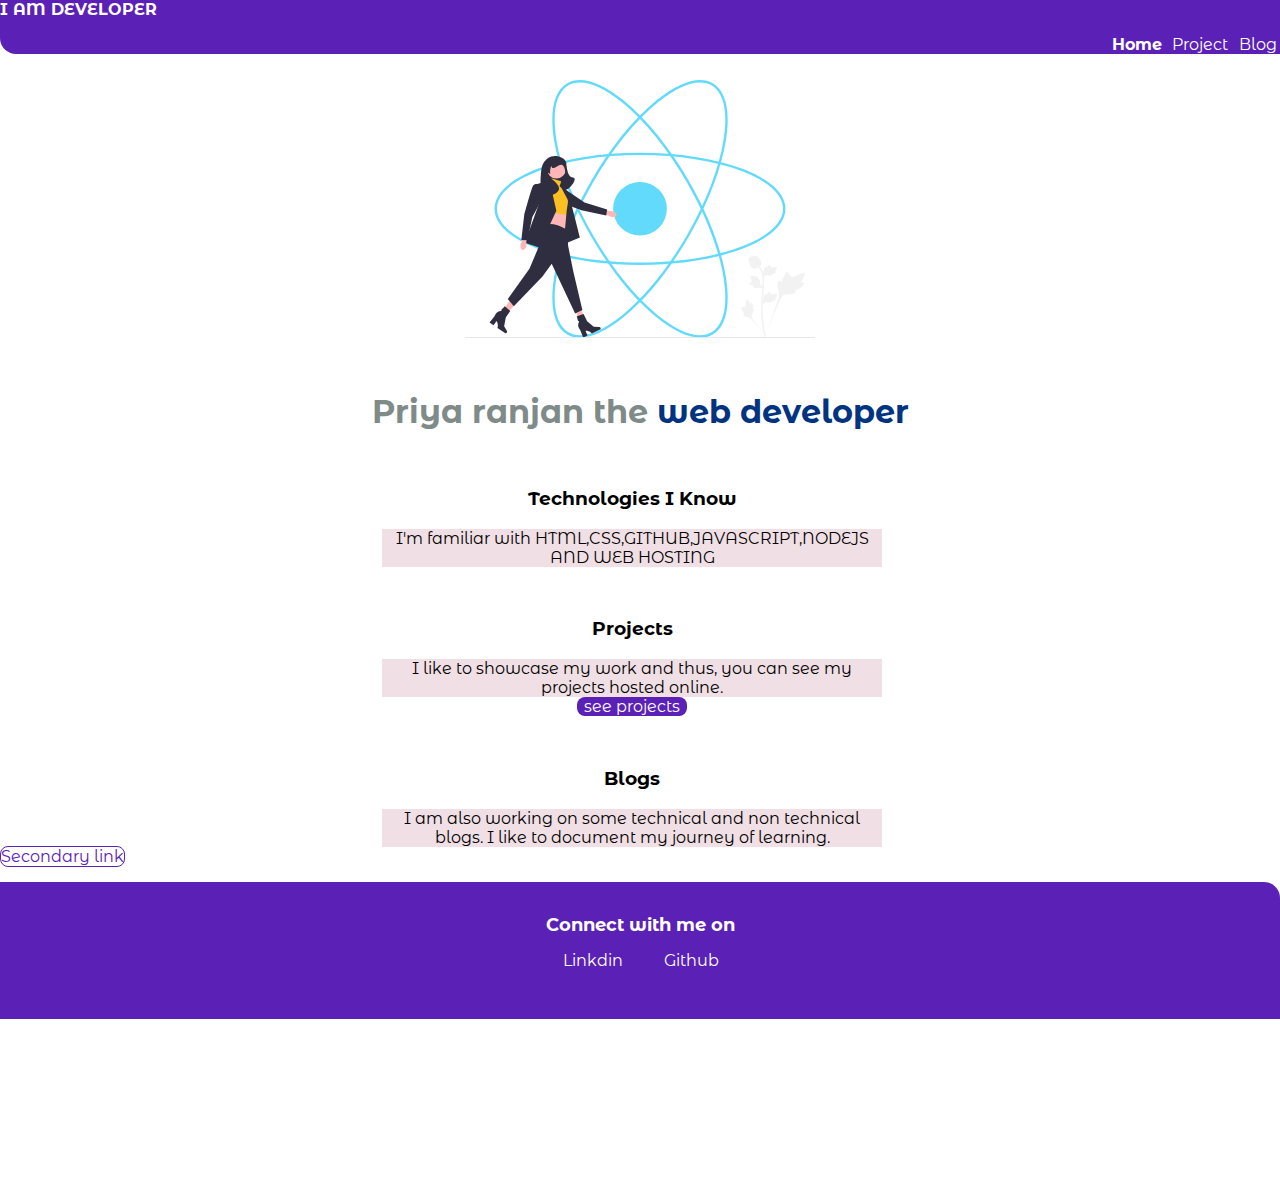
==== commit e663bf26: "Update index.html" ====
--- a/index.html
+++ b/index.html
@@ -64,7 +64,8 @@
     <footer class="footer">
         <div class="footer-heading"> Connect with me on</div>
         <ul class="list-non-bullet">
-            <li class="list-inline" > <a  class="colorforfooterlink link"  href="https://linkedin.com/">Linkdin</a></li>
+            <li class="list-inline" > <a  class="colorforfooterlink link"  href="www.linkedin.com/in/
+priya-ranjan-kumar-a95223150">Linkdin</a></li>
             <li class="list-inline"> <a  class="colorforfooterlink link"  href="https://github.com/ranjanrana1712/">Github</a></li>
             <!-- <li class="list-inline"> <a class="colorforfooterlink link" href="https://github.com/ranjanrana1712/">  socialthree </a> -->
 
@@ -76,7 +77,7 @@
 
 
 
-<div style="height: 40vh;"></div>
+<div style="height: 20vh;"></div>
 
 </body>
-</html>+</html>
